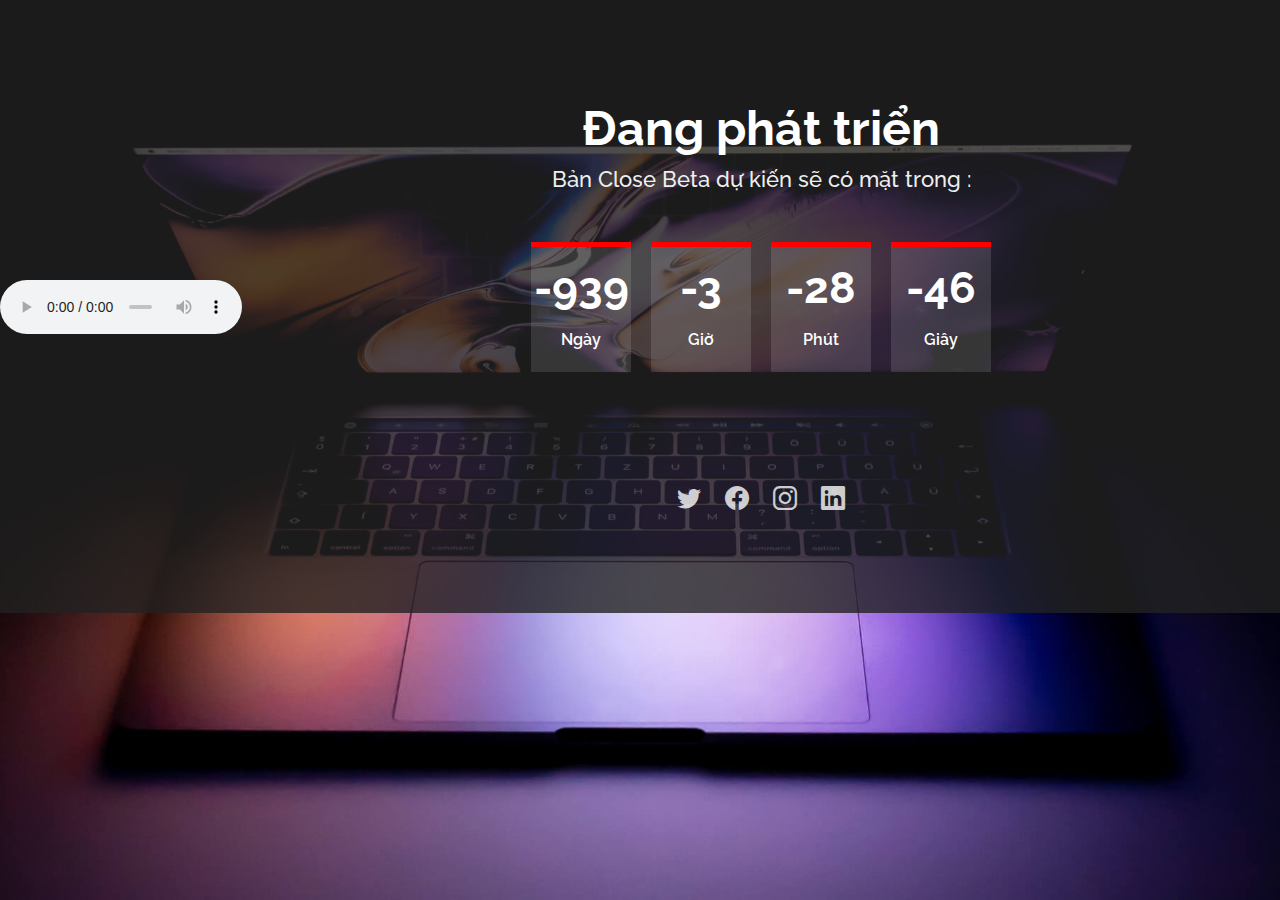
==== index.html @ 5e53cfef "Add files via upload" ====
<!DOCTYPE html>
<html lang="en">

<head>
  <meta charset="utf-8">
  <meta content="width=device-width, initial-scale=1.0" name="viewport">
  <title>ComingSoon -  SCF</title>
  <meta content="" name="description">
  <meta content="" name="keywords">

  <!-- Favicons -->
  

  <!-- Google Fonts -->
  <link href="https://fonts.googleapis.com/css?family=Open+Sans:300,300i,400,400i,600,600i,700,700i|Raleway:300,300i,400,400i,600,600i,700,700i" rel="stylesheet">

  <!-- Vendor CSS Files -->
  <link href="assets/vendor/bootstrap/css/bootstrap.min.css" rel="stylesheet">
  <link href="assets/vendor/bootstrap-icons/bootstrap-icons.css" rel="stylesheet">

  <!-- Template Main CSS File -->
  <link href="assets/css/style.css" rel="stylesheet">

  <!-- =======================================================
  * Template Name: ComingSoon
  * Updated: Mar 09 2023 with Bootstrap v5.2.3
  * Template URL: https://bootstrapmade.com/comingsoon-free-html-bootstrap-template/
  * Author: BootstrapMade.com
  * License: https://bootstrapmade.com/license/
  ======================================================== -->
</head>

<body>
 
  <!-- ======= Header ======= -->
  <header id="header" class="d-flex align-items-center">
    <audio controls autoplay>
    <source src="music.mp3">
    </audio>
    <div class="container d-flex flex-column align-items-center">
  
      <h1>Đang phát triển</h1>
      <h2>Bản Close Beta dự kiến sẽ có mặt trong :</h2>
      <div class="countdown d-flex justify-content-center" data-count="2023/12/31">
        <div>
          <h3>%d</h3>
          <h4>Ngày</h4>
        </div>
        <div>
          <h3>%h</h3>
          <h4>Giờ</h4>
        </div>
        <div>
          <h3>%m</h3>
          <h4>Phút</h4>
        </div>
        <div>
          <h3>%s</h3>
          <h4>Giây</h4>
        </div>
      </div>

      

      <div class="social-links text-center">
        <a href="#" class="twitter"><i class="bi bi-twitter"></i></a>
        <a href="#" class="facebook"><i class="bi bi-facebook"></i></a>
        <a href="#" class="instagram"><i class="bi bi-instagram"></i></a>
        <a href="#" class="linkedin"><i class="bi bi-linkedin"></i></a>
      </div>

    </div>
  </header><!-- End #header -->

  
  </footer><!-- End #footer -->

  <a href="#" class="back-to-top d-flex align-items-center justify-content-center"><i class="bi bi-arrow-up-short"></i></a>

  <!-- Vendor JS Files -->
  <script src="assets/vendor/bootstrap/js/bootstrap.bundle.min.js"></script>
  <script src="assets/vendor/php-email-form/validate.js"></script>

  <!-- Template Main JS File -->
  <script src="assets/js/main.js"></script>

</body>

</html>
---- assets/css/style.css ----
/**
* Template Name: ComingSoon
* Updated: Mar 09 2023 with Bootstrap v5.2.3
* Template URL: https://bootstrapmade.com/comingsoon-free-html-bootstrap-template/
* Author: BootstrapMade.com
* License: https://bootstrapmade.com/license/
*/

/*--------------------------------------------------------------
# General
--------------------------------------------------------------*/
body {
  font-family: "Open Sans", sans-serif;
  color: #fff;
  background: url("../img/bg.jpg") top center no-repeat;
  background-size: cover;
  position: relative;
}

body::before {
  content: "";
  position: absolute;
  left: 0;
  right: 0;
  top: 0;
  bottom: 0;
  background: rgba(34, 34, 34, 0.8);
}

@media (min-width: 1024px) {
  body {
    background-attachment: fixed;
  }
}

a {
  color: #ff0000;
  text-decoration: none;
}

a:hover {
  color: #ff3333;
  text-decoration: none;
}

h1,
h2,
h3,
h4,
h5,
h6 {
  font-family: "Raleway", sans-serif;
}

#main {
  position: relative;
}

/*--------------------------------------------------------------
# Back to top button
--------------------------------------------------------------*/
.back-to-top {
  position: fixed;
  visibility: hidden;
  opacity: 0;
  right: 15px;
  bottom: 15px;
  z-index: 996;
  background: #ff0000;
  width: 40px;
  height: 40px;
  border-radius: 4px;
  transition: all 0.4s;
}

.back-to-top i {
  font-size: 28px;
  color: #fff;
  line-height: 0;
}

.back-to-top:hover {
  background: #ff2929;
  color: #fff;
}

.back-to-top.active {
  visibility: visible;
  opacity: 1;
}

/*--------------------------------------------------------------
# Header
--------------------------------------------------------------*/
#header {
  position: relative;
  width: 100%;
  padding: 100px 0;
  /* countdown */
}

#header h1 {
  margin: 0 0 10px 0;
  font-size: 48px;
  font-weight: 700;
  line-height: 56px;
  color: #fff;
}

#header h2 {
  color: #eee;
  margin-bottom: 40px;
  font-size: 22px;
}

#header .countdown {
  margin-bottom: 80px;
}

#header .countdown div {
  text-align: center;
  margin: 10px;
  width: 100px;
  padding: 15px 0;
  background: rgba(255, 255, 255, 0.12);
  border-top: 5px solid #ff0000;
}

#header .countdown div h3 {
  font-weight: 700;
  font-size: 44px;
  margin-bottom: 15px;
}

#header .countdown div h4 {
  font-size: 16px;
  font-weight: 600;
}

@media (max-width: 575px) {
  #header .countdown div {
    width: 70px;
    padding: 10px 0;
    margin: 10px 8px;
  }

  #header .countdown div h3 {
    font-size: 28px;
    margin-bottom: 10px;
  }

  #header .countdown div h4 {
    font-size: 14px;
    font-weight: 500;
  }
}

#header .subscribe {
  font-size: 15px;
  text-align: center;
}

#header .subscribe h4 {
  font-size: 20px;
  font-weight: 600;
  color: #fff;
  position: relative;
  padding-bottom: 12px;
}

#header .subscribe .subscribe-form {
  min-width: 300px;
  margin-top: 10px;
  background: #fff;
  padding: 6px 10px;
  position: relative;
  text-align: left;
}

#header .subscribe .subscribe-form input[type=email] {
  border: 0;
  padding: 4px 8px;
  width: calc(100% - 100px);
}

#header .subscribe .subscribe-form input[type=submit] {
  position: absolute;
  top: 0;
  right: -2px;
  bottom: 0;
  border: 0;
  background: none;
  font-size: 16px;
  padding: 0 20px;
  background: #ff0000;
  color: #fff;
  transition: 0.3s;
  box-shadow: 0px 2px 15px rgba(0, 0, 0, 0.1);
}

#header .subscribe .subscribe-form input[type=submit]:hover {
  background: #f50000;
}

#header .subscribe .error-message {
  display: none;
  color: #ed3c0d;
  text-align: center;
  padding: 15px;
  font-weight: 600;
}

#header .subscribe .sent-message {
  display: none;
  color: #18d26e;
  text-align: center;
  padding: 15px;
  font-weight: 600;
}

#header .subscribe .loading {
  display: none;
  text-align: center;
  padding: 15px;
}

#header .subscribe .loading:before {
  content: "";
  display: inline-block;
  border-radius: 50%;
  width: 24px;
  height: 24px;
  margin: 0 10px -6px 0;
  border: 3px solid #18d26e;
  border-top-color: #eee;
  animation: animate-loading-notify 1s linear infinite;
}

@keyframes animate-loading-notify {
  0% {
    transform: rotate(0deg);
  }

  100% {
    transform: rotate(360deg);
  }
}

#header .social-links {
  margin-top: 10px;
}

#header .social-links a {
  font-size: 24px;
  display: inline-block;
  color: rgba(255, 255, 255, 0.8);
  line-height: 1;
  padding-top: 14px;
  margin: 0 10px;
  text-align: center;
  transition: 0.3s;
}

#header .social-links a:hover {
  color: #fff;
}

/*--------------------------------------------------------------
# Sections General
--------------------------------------------------------------*/
section {
  padding: 60px 0;
}

.section-bg {
  background-color: #fff5f5;
}

.section-title {
  text-align: center;
  padding-bottom: 15px;
}

.section-title h2 {
  font-size: 32px;
  font-weight: bold;
  margin-bottom: 20px;
  position: relative;
}

.section-title p {
  margin-bottom: 0;
}

/*--------------------------------------------------------------
# Contact Us
--------------------------------------------------------------*/
.about .content h2 {
  font-weight: 700;
  font-size: 48px;
  line-height: 60px;
  margin-bottom: 20px;
  text-transform: uppercase;
}

.about .content h3 {
  font-weight: 500;
  line-height: 32px;
  font-size: 24px;
}

.about .content ul {
  list-style: none;
  padding: 0;
}

.about .content ul li {
  padding: 10px 0 0 28px;
  position: relative;
}

.about .content ul i {
  left: 0;
  top: 12px;
  position: absolute;
  font-size: 20px;
  color: #ff0000;
}

.about .content p:last-child {
  margin-bottom: 0;
}

/*--------------------------------------------------------------
# Contact Us
--------------------------------------------------------------*/
.contact .info-wrap {
  background: rgba(255, 255, 255, 0.06);
  padding: 30px;
}

.contact .info i {
  font-size: 20px;
  color: #fff;
  float: left;
  width: 44px;
  height: 44px;
  background: rgba(255, 255, 255, 0.1);
  display: flex;
  justify-content: center;
  align-items: center;
  border-radius: 50px;
  transition: all 0.3s ease-in-out;
}

.contact .info h4 {
  padding: 0 0 0 60px;
  font-size: 22px;
  font-weight: 600;
  margin-bottom: 5px;
}

.contact .info p {
  padding: 0 0 10px 60px;
  margin-bottom: 20px;
  font-size: 14px;
}

.contact .info .email p {
  padding-top: 5px;
}

.contact .info .social-links {
  padding-left: 60px;
}

.contact .info .social-links a {
  font-size: 18px;
  display: inline-block;
  background: #333;
  color: #fff;
  line-height: 1;
  padding: 8px 0;
  border-radius: 50%;
  text-align: center;
  width: 36px;
  height: 36px;
  transition: 0.3s;
  margin-right: 10px;
}

.contact .info .social-links a:hover {
  background: #ff0000;
  color: #fff;
}

.contact .info .email:hover i,
.contact .info .address:hover i,
.contact .info .phone:hover i {
  background: #ff0000;
  color: #fff;
}

.contact .php-email-form {
  width: 100%;
  padding: 30px;
  padding-top: 0;
  background: rgba(255, 255, 255, 0.06);
}

.contact .php-email-form .form-group {
  padding-bottom: 8px;
}

.contact .php-email-form .validate {
  display: none;
  color: red;
  margin: 0 0 15px 0;
  font-weight: 400;
  font-size: 13px;
}

.contact .php-email-form .error-message {
  display: none;
  color: #fff;
  background: #ed3c0d;
  text-align: center;
  padding: 15px;
  font-weight: 600;
}

.contact .php-email-form .sent-message {
  display: none;
  color: #fff;
  background: #18d26e;
  text-align: center;
  padding: 15px;
  font-weight: 600;
}

.contact .php-email-form .loading {
  display: none;
  background: #fff;
  text-align: center;
  padding: 15px;
}

.contact .php-email-form .loading:before {
  content: "";
  display: inline-block;
  border-radius: 50%;
  width: 24px;
  height: 24px;
  margin: 0 10px -6px 0;
  border: 3px solid #18d26e;
  border-top-color: #eee;
  animation: animate-loading 1s linear infinite;
}

.contact .php-email-form input,
.contact .php-email-form textarea {
  border-radius: 0;
  box-shadow: none;
  font-size: 14px;
  background: rgba(255, 255, 255, 0.1);
  border: 1px solid rgba(255, 255, 255, 0.2);
  color: #fff;
}

.contact .php-email-form input::-moz-placeholder,
.contact .php-email-form textarea::-moz-placeholder {
  color: rgba(255, 255, 255, 0.4);
}

.contact .php-email-form input::placeholder,
.contact .php-email-form textarea::placeholder {
  color: rgba(255, 255, 255, 0.4);
}

.contact .php-email-form input {
  height: 44px;
}

.contact .php-email-form textarea {
  padding: 10px 12px;
}

.contact .php-email-form button[type=submit] {
  background: #ff0000;
  border: 0;
  padding: 10px 24px;
  color: #fff;
  transition: 0.4s;
}

.contact .php-email-form button[type=submit]:hover {
  background: #ff3333;
}

@keyframes animate-loading {
  0% {
    transform: rotate(0deg);
  }

  100% {
    transform: rotate(360deg);
  }
}

/*--------------------------------------------------------------
# Footer
--------------------------------------------------------------*/
#footer {
  background: rgba(19, 19, 19, 0.4);
  padding: 30px 0;
  color: #fff;
  font-size: 14px;
  position: relative;
}

#footer .copyright {
  text-align: center;
}

#footer .credits {
  padding-top: 10px;
  text-align: center;
  font-size: 13px;
  color: #fff;
}

#footer .credits a {
  color: #ff3333;
}
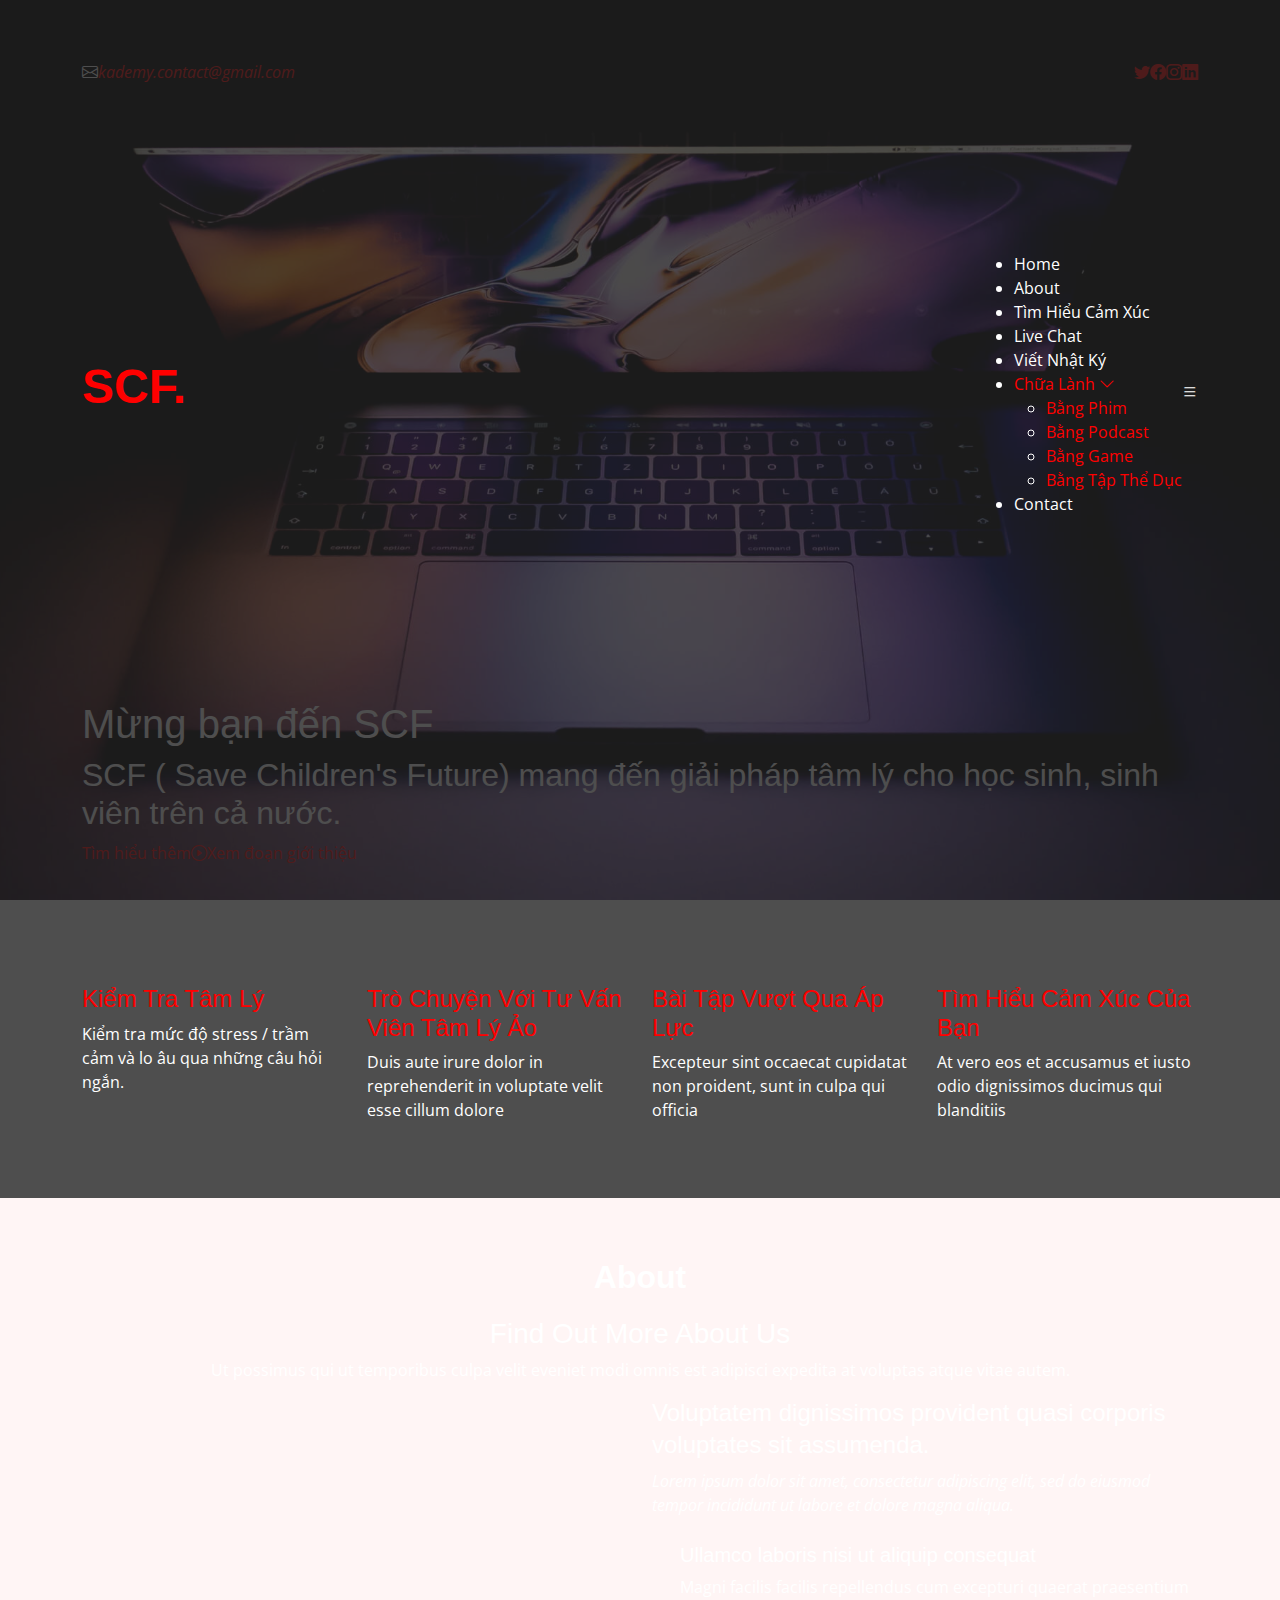
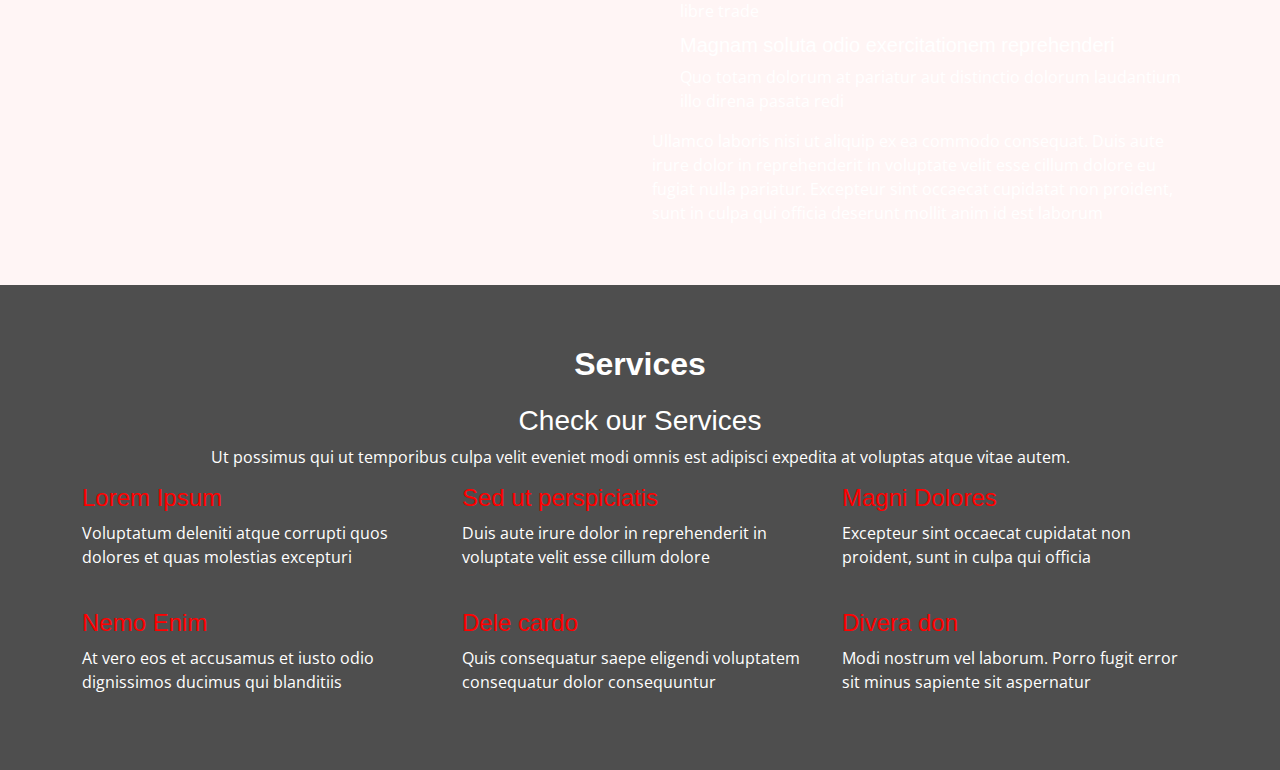
==== commit c2fd0a93: "Update index.html" ====
--- a/index.html
+++ b/index.html
@@ -4,81 +4,269 @@
 <head>
   <meta charset="utf-8">
   <meta content="width=device-width, initial-scale=1.0" name="viewport">
-  <title>ComingSoon -  SCF</title>
+
+  <title>SCF - Trang chủ</title>
   <meta content="" name="description">
   <meta content="" name="keywords">
 
-  <!-- Favicons -->
-  
+  <!-- Logo
+  <link href="assets/img/favicon.png" rel="icon">
+  <link href="assets/img/apple-touch-icon.png" rel="apple-touch-icon"> -->
 
   <!-- Google Fonts -->
-  <link href="https://fonts.googleapis.com/css?family=Open+Sans:300,300i,400,400i,600,600i,700,700i|Raleway:300,300i,400,400i,600,600i,700,700i" rel="stylesheet">
+  <link href="https://fonts.googleapis.com/css?family=Open+Sans:300,300i,400,400i,600,600i,700,700i|Roboto:300,300i,400,400i,500,500i,600,600i,700,700i|Poppins:300,300i,400,400i,500,500i,600,600i,700,700i" rel="stylesheet">
 
   <!-- Vendor CSS Files -->
+  <link href="assets/vendor/aos/aos.css" rel="stylesheet">
   <link href="assets/vendor/bootstrap/css/bootstrap.min.css" rel="stylesheet">
   <link href="assets/vendor/bootstrap-icons/bootstrap-icons.css" rel="stylesheet">
+  <link href="assets/vendor/boxicons/css/boxicons.min.css" rel="stylesheet">
+  <link href="assets/vendor/glightbox/css/glightbox.min.css" rel="stylesheet">
+  <link href="assets/vendor/swiper/swiper-bundle.min.css" rel="stylesheet">
 
   <!-- Template Main CSS File -->
   <link href="assets/css/style.css" rel="stylesheet">
 
   <!-- =======================================================
-  * Template Name: ComingSoon
-  * Updated: Mar 09 2023 with Bootstrap v5.2.3
-  * Template URL: https://bootstrapmade.com/comingsoon-free-html-bootstrap-template/
+  * Template Name: BizLand
+  * Updated: Mar 10 2023 with Bootstrap v5.2.3
+  * Template URL: https://bootstrapmade.com/bizland-bootstrap-business-template/
   * Author: BootstrapMade.com
   * License: https://bootstrapmade.com/license/
   ======================================================== -->
 </head>
 
 <body>
- 
-  <!-- ======= Header ======= -->
-  <header id="header" class="d-flex align-items-center">
-    <audio controls autoplay>
-    <source src="music.mp3">
-    </audio>
-    <div class="container d-flex flex-column align-items-center">
-  
-      <h1>Đang phát triển</h1>
-      <h2>Bản Close Beta dự kiến sẽ có mặt trong :</h2>
-      <div class="countdown d-flex justify-content-center" data-count="2023/12/31">
-        <div>
-          <h3>%d</h3>
-          <h4>Ngày</h4>
-        </div>
-        <div>
-          <h3>%h</h3>
-          <h4>Giờ</h4>
-        </div>
-        <div>
-          <h3>%m</h3>
-          <h4>Phút</h4>
-        </div>
-        <div>
-          <h3>%s</h3>
-          <h4>Giây</h4>
-        </div>
-      </div>
-
-      
-
-      <div class="social-links text-center">
+
+  <!-- ======= Top Bar ======= -->
+  <section id="topbar" class="d-flex align-items-center">
+    <div class="container d-flex justify-content-center justify-content-md-between">
+      <div class="contact-info d-flex align-items-center">
+        <i class="bi bi-envelope d-flex align-items-center"><a href="mailto:contact@example.com">kademy.contact@gmail.com</a></i>
+      </div>
+      <div class="social-links d-none d-md-flex align-items-center">
         <a href="#" class="twitter"><i class="bi bi-twitter"></i></a>
         <a href="#" class="facebook"><i class="bi bi-facebook"></i></a>
         <a href="#" class="instagram"><i class="bi bi-instagram"></i></a>
-        <a href="#" class="linkedin"><i class="bi bi-linkedin"></i></a>
-      </div>
-
+        <a href="#" class="linkedin"><i class="bi bi-linkedin"></i></i></a>
+      </div>
     </div>
-  </header><!-- End #header -->
-
-  
-  </footer><!-- End #footer -->
-
+  </section>
+
+  <!-- ======= Header ======= -->
+  <header id="header" class="d-flex align-items-center">
+    <div class="container d-flex align-items-center justify-content-between">
+
+      <h1 class="logo"><a href="index.html">SCF<span>.</span></a></h1>
+      <!-- Uncomment below if you prefer to use an image logo -->
+      <!-- <a href="index.html" class="logo"><img src="assets/img/logo.png" alt=""></a>-->
+
+      <nav id="navbar" class="navbar">
+        <ul>
+          <li><a class="nav-link scrollto active" href="#hero">Home</a></li>
+          <li><a class="nav-link scrollto" href="#about">About</a></li>
+          <li><a class="nav-link scrollto" href="#services">Tìm Hiểu Cảm Xúc</a></li>
+          <li><a class="nav-link scrollto " href="liveChat.html">Live Chat</a></li>
+          <li><a class="nav-link scrollto" href="#team">Viết Nhật Ký</a></li>
+          <li class="dropdown"><a href="#"><span>Chữa Lành</span> <i class="bi bi-chevron-down"></i></a>
+            <ul>
+              <li><a href="#">Bằng Phim</a></li>
+              <li><a href="#">Bằng Podcast</a></li>
+              <li><a href="#">Bằng Game</a></li>
+              <li><a href="#">Bằng Tập Thể Dục</a></li>
+            </ul>
+          </li>
+          <li><a class="nav-link scrollto" href="#contact">Contact</a></li>
+        </ul>
+        <i class="bi bi-list mobile-nav-toggle"></i>
+      </nav><!-- .navbar -->
+
+    </div>
+  </header><!-- End Header -->
+
+  <!-- ======= Hero Section ======= -->
+  <section id="hero" class="d-flex align-items-center">
+    <div class="container" data-aos="zoom-out" data-aos-delay="100">
+      <h1>Mừng bạn đến  <span>SCF</span></h1>
+      <h2>SCF ( Save Children's Future) mang đến giải pháp tâm lý cho học sinh, sinh viên trên cả nước. </h2>
+      <div class="d-flex">
+        <a href="#about" class="btn-get-started scrollto">Tìm hiểu thêm</a>
+        <a href="https://www.youtube.com/watch?v=jDDaplaOz7Q" class="glightbox btn-watch-video"><i class="bi bi-play-circle"></i><span>Xem đoạn giới thiệu</span></a>
+      </div>
+    </div>
+  </section><!-- End Hero -->
+
+  <main id="main">
+
+    <!-- ======= Featured Services Section ======= -->
+    <section id="featured-services" class="featured-services">
+      <div class="container" data-aos="fade-up">
+
+        <div class="row">
+          <div class="col-md-6 col-lg-3 d-flex align-items-stretch mb-5 mb-lg-0">
+            <div class="icon-box" data-aos="fade-up" data-aos-delay="100">
+              <div class="icon"><i class="bx bxl-dribbble"></i></div>
+              <h4 class="title"><a href="">Kiểm Tra Tâm Lý</a></h4>
+              <p class="description">Kiểm tra mức độ stress / trầm cảm và lo âu qua những câu hỏi ngắn.</p>
+            </div>
+          </div>
+
+          <div class="col-md-6 col-lg-3 d-flex align-items-stretch mb-5 mb-lg-0">
+            <div class="icon-box" data-aos="fade-up" data-aos-delay="200">
+              <div class="icon"><i class="bx bx-file"></i></div>
+              <h4 class="title"><a href="">Trò Chuyện Với Tư Vấn Viên Tâm Lý Ảo</a></h4>
+              <p class="description">Duis aute irure dolor in reprehenderit in voluptate velit esse cillum dolore</p>
+            </div>
+          </div>
+
+          <div class="col-md-6 col-lg-3 d-flex align-items-stretch mb-5 mb-lg-0">
+            <div class="icon-box" data-aos="fade-up" data-aos-delay="300">
+              <div class="icon"><i class="bx bx-tachometer"></i></div>
+              <h4 class="title"><a href="">Bài Tập Vượt Qua Áp Lực</a></h4>
+              <p class="description">Excepteur sint occaecat cupidatat non proident, sunt in culpa qui officia</p>
+            </div>
+          </div>
+
+          <div class="col-md-6 col-lg-3 d-flex align-items-stretch mb-5 mb-lg-0">
+            <div class="icon-box" data-aos="fade-up" data-aos-delay="400">
+              <div class="icon"><i class="bx bx-world"></i></div>
+              <h4 class="title"><a href="">Tìm Hiểu Cảm Xúc Của Bạn</a></h4>
+              <p class="description">At vero eos et accusamus et iusto odio dignissimos ducimus qui blanditiis</p>
+            </div>
+          </div>
+
+        </div>
+
+      </div>
+    </section><!-- End Featured Services Section -->
+
+    <!-- ======= About Section ======= -->
+    <section id="about" class="about section-bg">
+      <div class="container" data-aos="fade-up">
+
+        <div class="section-title">
+          <h2>About</h2>
+          <h3>Find Out More <span>About Us</span></h3>
+          <p>Ut possimus qui ut temporibus culpa velit eveniet modi omnis est adipisci expedita at voluptas atque vitae autem.</p>
+        </div>
+
+        <div class="row">
+          <div class="col-lg-6" data-aos="fade-right" data-aos-delay="100">
+            <img src="assets/img/about.jpg" class="img-fluid" alt="">
+          </div>
+          <div class="col-lg-6 pt-4 pt-lg-0 content d-flex flex-column justify-content-center" data-aos="fade-up" data-aos-delay="100">
+            <h3>Voluptatem dignissimos provident quasi corporis voluptates sit assumenda.</h3>
+            <p class="fst-italic">
+              Lorem ipsum dolor sit amet, consectetur adipiscing elit, sed do eiusmod tempor incididunt ut labore et dolore
+              magna aliqua.
+            </p>
+            <ul>
+              <li>
+                <i class="bx bx-store-alt"></i>
+                <div>
+                  <h5>Ullamco laboris nisi ut aliquip consequat</h5>
+                  <p>Magni facilis facilis repellendus cum excepturi quaerat praesentium libre trade</p>
+                </div>
+              </li>
+              <li>
+                <i class="bx bx-images"></i>
+                <div>
+                  <h5>Magnam soluta odio exercitationem reprehenderi</h5>
+                  <p>Quo totam dolorum at pariatur aut distinctio dolorum laudantium illo direna pasata redi</p>
+                </div>
+              </li>
+            </ul>
+            <p>
+              Ullamco laboris nisi ut aliquip ex ea commodo consequat. Duis aute irure dolor in reprehenderit in voluptate
+              velit esse cillum dolore eu fugiat nulla pariatur. Excepteur sint occaecat cupidatat non proident, sunt in
+              culpa qui officia deserunt mollit anim id est laborum
+            </p>
+          </div>
+        </div>
+
+      </div>
+    </section><!-- End About Section -->
+
+    <!-- ======= Skills Section ======= -->
+ 
+    <!-- ======= Counts Section ======= -->
+   
+    <!-- ======= Services Section ======= -->
+    <section id="services" class="services">
+      <div class="container" data-aos="fade-up">
+
+        <div class="section-title">
+          <h2>Services</h2>
+          <h3>Check our <span>Services</span></h3>
+          <p>Ut possimus qui ut temporibus culpa velit eveniet modi omnis est adipisci expedita at voluptas atque vitae autem.</p>
+        </div>
+
+        <div class="row">
+          <div class="col-lg-4 col-md-6 d-flex align-items-stretch" data-aos="zoom-in" data-aos-delay="100">
+            <div class="icon-box">
+              <div class="icon"><i class="bx bxl-dribbble"></i></div>
+              <h4><a href="">Lorem Ipsum</a></h4>
+              <p>Voluptatum deleniti atque corrupti quos dolores et quas molestias excepturi</p>
+            </div>
+          </div>
+
+          <div class="col-lg-4 col-md-6 d-flex align-items-stretch mt-4 mt-md-0" data-aos="zoom-in" data-aos-delay="200">
+            <div class="icon-box">
+              <div class="icon"><i class="bx bx-file"></i></div>
+              <h4><a href="">Sed ut perspiciatis</a></h4>
+              <p>Duis aute irure dolor in reprehenderit in voluptate velit esse cillum dolore</p>
+            </div>
+          </div>
+
+          <div class="col-lg-4 col-md-6 d-flex align-items-stretch mt-4 mt-lg-0" data-aos="zoom-in" data-aos-delay="300">
+            <div class="icon-box">
+              <div class="icon"><i class="bx bx-tachometer"></i></div>
+              <h4><a href="">Magni Dolores</a></h4>
+              <p>Excepteur sint occaecat cupidatat non proident, sunt in culpa qui officia</p>
+            </div>
+          </div>
+
+          <div class="col-lg-4 col-md-6 d-flex align-items-stretch mt-4" data-aos="zoom-in" data-aos-delay="100">
+            <div class="icon-box">
+              <div class="icon"><i class="bx bx-world"></i></div>
+              <h4><a href="">Nemo Enim</a></h4>
+              <p>At vero eos et accusamus et iusto odio dignissimos ducimus qui blanditiis</p>
+            </div>
+          </div>
+
+          <div class="col-lg-4 col-md-6 d-flex align-items-stretch mt-4" data-aos="zoom-in" data-aos-delay="200">
+            <div class="icon-box">
+              <div class="icon"><i class="bx bx-slideshow"></i></div>
+              <h4><a href="">Dele cardo</a></h4>
+              <p>Quis consequatur saepe eligendi voluptatem consequatur dolor consequuntur</p>
+            </div>
+          </div>
+
+          <div class="col-lg-4 col-md-6 d-flex align-items-stretch mt-4" data-aos="zoom-in" data-aos-delay="300">
+            <div class="icon-box">
+              <div class="icon"><i class="bx bx-arch"></i></div>
+              <h4><a href="">Divera don</a></h4>
+              <p>Modi nostrum vel laborum. Porro fugit error sit minus sapiente sit aspernatur</p>
+            </div>
+          </div>
+
+        </div>
+
+      </div>
+    </section><!-- End Services Section -->
+
+
+  <div id="preloader"></div>
   <a href="#" class="back-to-top d-flex align-items-center justify-content-center"><i class="bi bi-arrow-up-short"></i></a>
 
   <!-- Vendor JS Files -->
+  <script src="assets/vendor/purecounter/purecounter_vanilla.js"></script>
+  <script src="assets/vendor/aos/aos.js"></script>
   <script src="assets/vendor/bootstrap/js/bootstrap.bundle.min.js"></script>
+  <script src="assets/vendor/glightbox/js/glightbox.min.js"></script>
+  <script src="assets/vendor/isotope-layout/isotope.pkgd.min.js"></script>
+  <script src="assets/vendor/swiper/swiper-bundle.min.js"></script>
+  <script src="assets/vendor/waypoints/noframework.waypoints.js"></script>
   <script src="assets/vendor/php-email-form/validate.js"></script>
 
   <!-- Template Main JS File -->
@@ -86,4 +274,4 @@
 
 </body>
 
-</html>+</html>
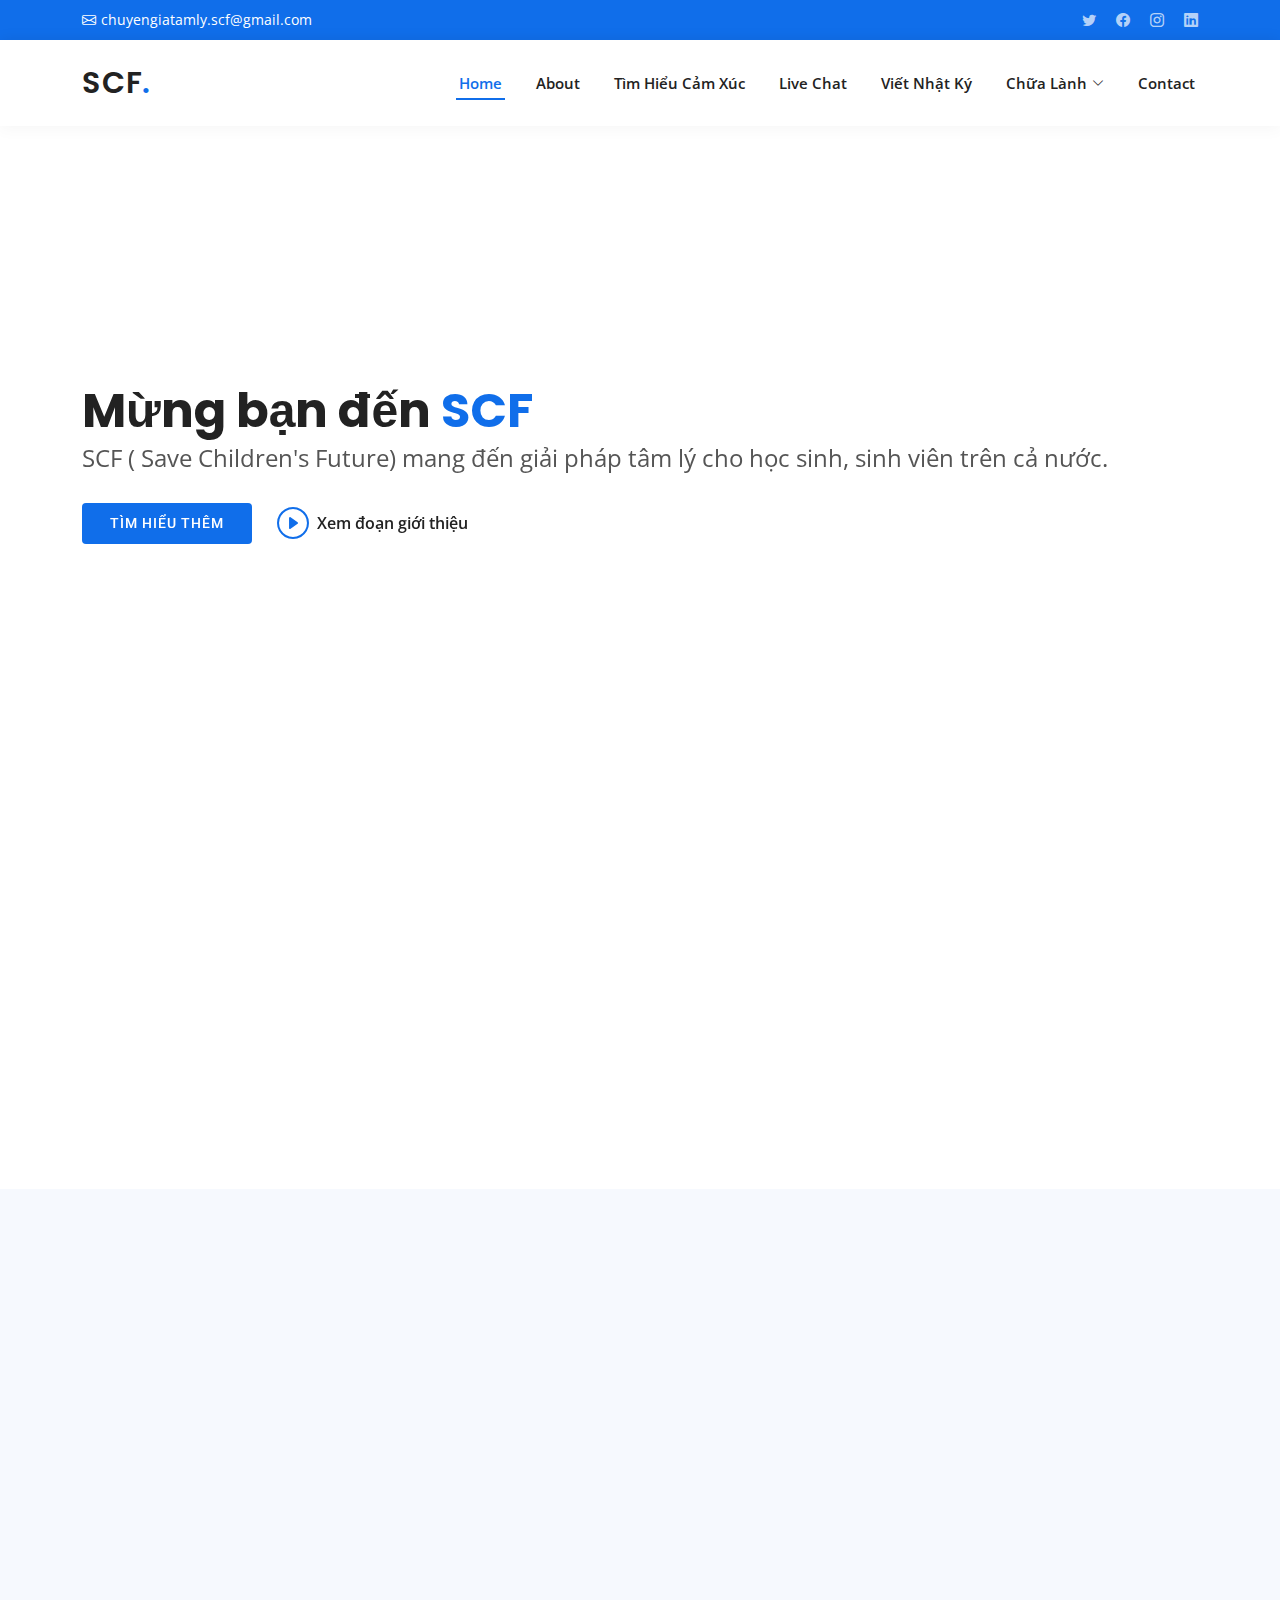
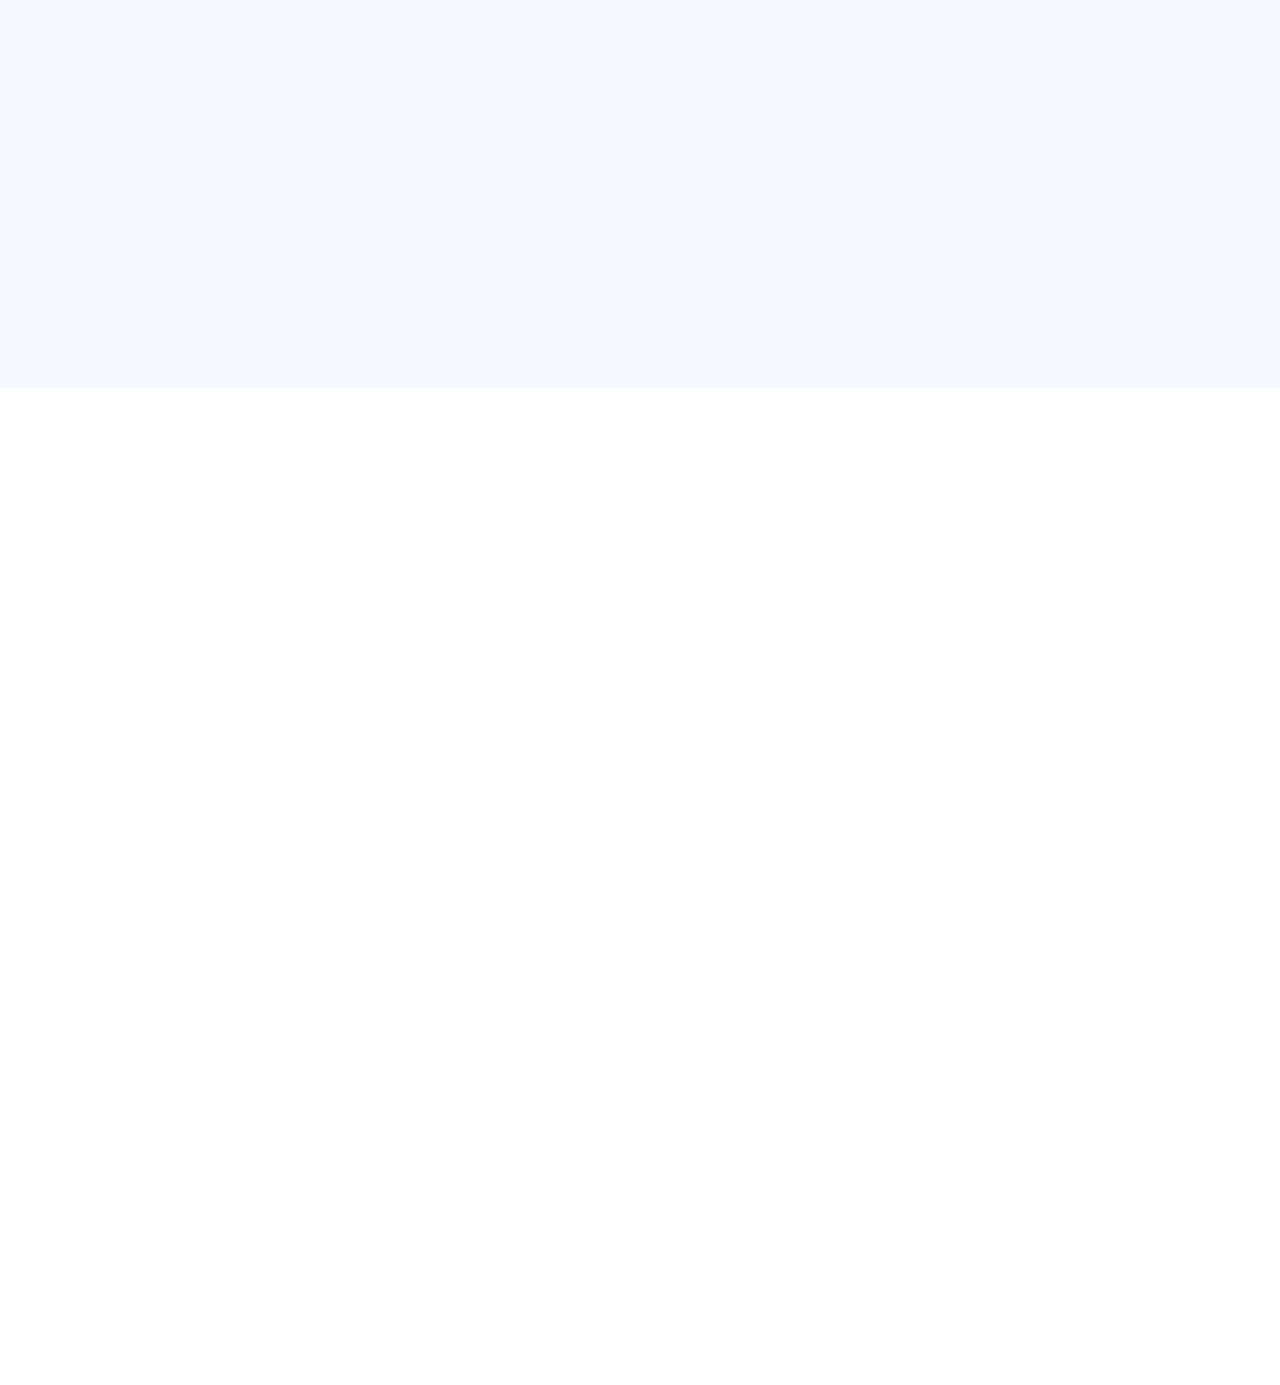
==== commit 7f8dcdee: "Update index.html" ====
--- a/index.html
+++ b/index.html
@@ -27,13 +27,6 @@
   <!-- Template Main CSS File -->
   <link href="assets/css/style.css" rel="stylesheet">
 
-  <!-- =======================================================
-  * Template Name: BizLand
-  * Updated: Mar 10 2023 with Bootstrap v5.2.3
-  * Template URL: https://bootstrapmade.com/bizland-bootstrap-business-template/
-  * Author: BootstrapMade.com
-  * License: https://bootstrapmade.com/license/
-  ======================================================== -->
 </head>
 
 <body>
@@ -42,7 +35,7 @@
   <section id="topbar" class="d-flex align-items-center">
     <div class="container d-flex justify-content-center justify-content-md-between">
       <div class="contact-info d-flex align-items-center">
-        <i class="bi bi-envelope d-flex align-items-center"><a href="mailto:contact@example.com">kademy.contact@gmail.com</a></i>
+        <i class="bi bi-envelope d-flex align-items-center"><a href="mailto:contact@example.com">chuyengiatamly.scf@gmail.com</a></i>
       </div>
       <div class="social-links d-none d-md-flex align-items-center">
         <a href="#" class="twitter"><i class="bi bi-twitter"></i></a>
--- a/assets/css/style.css
+++ b/assets/css/style.css
@@ -1,45 +1,20 @@
-/**
-* Template Name: ComingSoon
-* Updated: Mar 09 2023 with Bootstrap v5.2.3
-* Template URL: https://bootstrapmade.com/comingsoon-free-html-bootstrap-template/
-* Author: BootstrapMade.com
-* License: https://bootstrapmade.com/license/
-*/
+
 
 /*--------------------------------------------------------------
 # General
 --------------------------------------------------------------*/
 body {
   font-family: "Open Sans", sans-serif;
-  color: #fff;
-  background: url("../img/bg.jpg") top center no-repeat;
-  background-size: cover;
-  position: relative;
-}
-
-body::before {
-  content: "";
-  position: absolute;
-  left: 0;
-  right: 0;
-  top: 0;
-  bottom: 0;
-  background: rgba(34, 34, 34, 0.8);
-}
-
-@media (min-width: 1024px) {
-  body {
-    background-attachment: fixed;
-  }
+  color: #444444;
 }
 
 a {
-  color: #ff0000;
+  color: #106eea;
   text-decoration: none;
 }
 
 a:hover {
-  color: #ff3333;
+  color: #3b8af2;
   text-decoration: none;
 }
 
@@ -49,11 +24,44 @@
 h4,
 h5,
 h6 {
-  font-family: "Raleway", sans-serif;
-}
-
-#main {
-  position: relative;
+  font-family: "Open Sans", sans-serif;
+}
+
+/*--------------------------------------------------------------
+# Preloader
+--------------------------------------------------------------*/
+#preloader {
+  position: fixed;
+  top: 0;
+  left: 0;
+  right: 0;
+  bottom: 0;
+  z-index: 9999;
+  overflow: hidden;
+  background: #fff;
+}
+
+#preloader:before {
+  content: "";
+  position: fixed;
+  top: calc(50% - 30px);
+  left: calc(50% - 30px);
+  border: 6px solid #106eea;
+  border-top-color: #e2eefd;
+  border-radius: 50%;
+  width: 60px;
+  height: 60px;
+  animation: animate-preloader 1s linear infinite;
+}
+
+@keyframes animate-preloader {
+  0% {
+    transform: rotate(0deg);
+  }
+
+  100% {
+    transform: rotate(360deg);
+  }
 }
 
 /*--------------------------------------------------------------
@@ -66,7 +74,7 @@
   right: 15px;
   bottom: 15px;
   z-index: 996;
-  background: #ff0000;
+  background: #106eea;
   width: 40px;
   height: 40px;
   border-radius: 4px;
@@ -80,7 +88,7 @@
 }
 
 .back-to-top:hover {
-  background: #ff2929;
+  background: #3284f1;
   color: #fff;
 }
 
@@ -90,179 +98,478 @@
 }
 
 /*--------------------------------------------------------------
+# Disable aos animation delay on mobile devices
+--------------------------------------------------------------*/
+@media screen and (max-width: 768px) {
+  [data-aos-delay] {
+    transition-delay: 0 !important;
+  }
+}
+
+/*--------------------------------------------------------------
+# Top Bar
+--------------------------------------------------------------*/
+#topbar {
+  background: #106eea;
+  height: 40px;
+  font-size: 14px;
+  transition: all 0.5s;
+  color: #fff;
+  padding: 0;
+}
+
+#topbar .contact-info i {
+  font-style: normal;
+  color: #fff;
+}
+
+#topbar .contact-info i a,
+#topbar .contact-info i span {
+  padding-left: 5px;
+  color: #fff;
+}
+
+#topbar .contact-info i a {
+  line-height: 0;
+  transition: 0.3s;
+  transition: 0.3s;
+}
+
+#topbar .contact-info i a:hover {
+  color: #fff;
+  text-decoration: underline;
+}
+
+#topbar .social-links a {
+  color: rgba(255, 255, 255, 0.7);
+  line-height: 0;
+  transition: 0.3s;
+  margin-left: 20px;
+}
+
+#topbar .social-links a:hover {
+  color: white;
+}
+
+/*--------------------------------------------------------------
 # Header
 --------------------------------------------------------------*/
 #header {
+  background: #fff;
+  transition: all 0.5s;
+  z-index: 997;
+  height: 86px;
+  box-shadow: 0px 2px 15px rgba(0, 0, 0, 0.1);
+}
+
+#header.fixed-top {
+  height: 70px;
+}
+
+#header .logo {
+  font-size: 30px;
+  margin: 0;
+  padding: 0;
+  line-height: 1;
+  font-weight: 600;
+  letter-spacing: 0.8px;
+  font-family: "Poppins", sans-serif;
+}
+
+#header .logo a {
+  color: #222222;
+}
+
+#header .logo a span {
+  color: #106eea;
+}
+
+#header .logo img {
+  max-height: 40px;
+}
+
+.scrolled-offset {
+  margin-top: 70px;
+}
+
+/*--------------------------------------------------------------
+# Navigation Menu
+--------------------------------------------------------------*/
+/**
+* Desktop Navigation 
+*/
+.navbar {
+  padding: 0;
+}
+
+.navbar ul {
+  margin: 0;
+  padding: 0;
+  display: flex;
+  list-style: none;
+  align-items: center;
+}
+
+.navbar li {
   position: relative;
+}
+
+.navbar>ul>li {
+  white-space: nowrap;
+  padding: 10px 0 10px 28px;
+}
+
+.navbar a,
+.navbar a:focus {
+  display: flex;
+  align-items: center;
+  justify-content: space-between;
+  padding: 0 3px;
+  font-size: 15px;
+  font-weight: 600;
+  color: #222222;
+  white-space: nowrap;
+  transition: 0.3s;
+  position: relative;
+}
+
+.navbar a i,
+.navbar a:focus i {
+  font-size: 12px;
+  line-height: 0;
+  margin-left: 5px;
+}
+
+.navbar>ul>li>a:before {
+  content: "";
+  position: absolute;
   width: 100%;
-  padding: 100px 0;
-  /* countdown */
-}
-
-#header h1 {
-  margin: 0 0 10px 0;
+  height: 2px;
+  bottom: -6px;
+  left: 0;
+  background-color: #106eea;
+  visibility: hidden;
+  width: 0px;
+  transition: all 0.3s ease-in-out 0s;
+}
+
+.navbar a:hover:before,
+.navbar li:hover>a:before,
+.navbar .active:before {
+  visibility: visible;
+  width: 100%;
+}
+
+.navbar a:hover,
+.navbar .active,
+.navbar .active:focus,
+.navbar li:hover>a {
+  color: #106eea;
+}
+
+.navbar .dropdown ul {
+  display: block;
+  position: absolute;
+  left: 28px;
+  top: calc(100% + 30px);
+  margin: 0;
+  padding: 10px 0;
+  z-index: 99;
+  opacity: 0;
+  visibility: hidden;
+  background: #fff;
+  box-shadow: 0px 0px 30px rgba(127, 137, 161, 0.25);
+  transition: 0.3s;
+}
+
+.navbar .dropdown ul li {
+  min-width: 200px;
+}
+
+.navbar .dropdown ul a {
+  padding: 10px 20px;
+  font-weight: 400;
+}
+
+.navbar .dropdown ul a i {
+  font-size: 12px;
+}
+
+.navbar .dropdown ul a:hover,
+.navbar .dropdown ul .active:hover,
+.navbar .dropdown ul li:hover>a {
+  color: #106eea;
+}
+
+.navbar .dropdown:hover>ul {
+  opacity: 1;
+  top: 100%;
+  visibility: visible;
+}
+
+.navbar .dropdown .dropdown ul {
+  top: 0;
+  left: calc(100% - 30px);
+  visibility: hidden;
+}
+
+.navbar .dropdown .dropdown:hover>ul {
+  opacity: 1;
+  top: 0;
+  left: 100%;
+  visibility: visible;
+}
+
+@media (max-width: 1366px) {
+  .navbar .dropdown .dropdown ul {
+    left: -90%;
+  }
+
+  .navbar .dropdown .dropdown:hover>ul {
+    left: -100%;
+  }
+}
+
+/**
+* Mobile Navigation 
+*/
+.mobile-nav-toggle {
+  color: #222222;
+  font-size: 28px;
+  cursor: pointer;
+  display: none;
+  line-height: 0;
+  transition: 0.5s;
+}
+
+.mobile-nav-toggle.bi-x {
+  color: #fff;
+}
+
+@media (max-width: 991px) {
+  .mobile-nav-toggle {
+    display: block;
+  }
+
+  .navbar ul {
+    display: none;
+  }
+}
+
+.navbar-mobile {
+  position: fixed;
+  overflow: hidden;
+  top: 0;
+  right: 0;
+  left: 0;
+  bottom: 0;
+  background: rgba(9, 9, 9, 0.9);
+  transition: 0.3s;
+  z-index: 999;
+}
+
+.navbar-mobile .mobile-nav-toggle {
+  position: absolute;
+  top: 15px;
+  right: 15px;
+}
+
+.navbar-mobile ul {
+  display: block;
+  position: absolute;
+  top: 55px;
+  right: 15px;
+  bottom: 15px;
+  left: 15px;
+  padding: 10px 0;
+  background-color: #fff;
+  overflow-y: auto;
+  transition: 0.3s;
+}
+
+.navbar-mobile a,
+.navbar-mobile a:focus {
+  padding: 10px 20px;
+  font-size: 15px;
+  color: #222222;
+}
+
+.navbar-mobile>ul>li {
+  padding: 0;
+}
+
+.navbar-mobile a:hover:before,
+.navbar-mobile li:hover>a:before,
+.navbar-mobile .active:before {
+  visibility: hidden;
+}
+
+.navbar-mobile a:hover,
+.navbar-mobile .active,
+.navbar-mobile li:hover>a {
+  color: #106eea;
+}
+
+.navbar-mobile .getstarted,
+.navbar-mobile .getstarted:focus {
+  margin: 15px;
+}
+
+.navbar-mobile .dropdown ul {
+  position: static;
+  display: none;
+  margin: 10px 20px;
+  padding: 10px 0;
+  z-index: 99;
+  opacity: 1;
+  visibility: visible;
+  background: #fff;
+  box-shadow: 0px 0px 30px rgba(127, 137, 161, 0.25);
+}
+
+.navbar-mobile .dropdown ul li {
+  min-width: 200px;
+}
+
+.navbar-mobile .dropdown ul a {
+  padding: 10px 20px;
+}
+
+.navbar-mobile .dropdown ul a i {
+  font-size: 12px;
+}
+
+.navbar-mobile .dropdown ul a:hover,
+.navbar-mobile .dropdown ul .active:hover,
+.navbar-mobile .dropdown ul li:hover>a {
+  color: #106eea;
+}
+
+.navbar-mobile .dropdown>.dropdown-active {
+  display: block;
+}
+
+/*--------------------------------------------------------------
+# Hero Section
+--------------------------------------------------------------*/
+#hero {
+  width: 100%;
+  height: 75vh;
+  background: url("https://www.tapchikientruc.com.vn/wp-content/uploads/2020/05/Do%C3%A3n-Minh-Kh%C3%B4i3.jpg") top left;
+  background-size: cover;
+  position: relative;
+}
+
+#hero:before {
+  content: "";
+  background: rgba(255, 255, 255, 0.6);
+  position: absolute;
+  bottom: 0;
+  top: 0;
+  left: 0;
+  right: 0;
+}
+
+#hero .container {
+  position: relative;
+}
+
+#hero h1 {
+  margin: 0;
   font-size: 48px;
   font-weight: 700;
   line-height: 56px;
-  color: #fff;
-}
-
-#header h2 {
-  color: #eee;
-  margin-bottom: 40px;
-  font-size: 22px;
-}
-
-#header .countdown {
-  margin-bottom: 80px;
-}
-
-#header .countdown div {
-  text-align: center;
-  margin: 10px;
-  width: 100px;
-  padding: 15px 0;
-  background: rgba(255, 255, 255, 0.12);
-  border-top: 5px solid #ff0000;
-}
-
-#header .countdown div h3 {
-  font-weight: 700;
-  font-size: 44px;
-  margin-bottom: 15px;
-}
-
-#header .countdown div h4 {
+  color: #222222;
+  font-family: "Poppins", sans-serif;
+}
+
+#hero h1 span {
+  color: #106eea;
+}
+
+#hero h2 {
+  color: #555555;
+  margin: 5px 0 30px 0;
+  font-size: 24px;
+  font-weight: 400;
+}
+
+#hero .btn-get-started {
+  font-family: "Roboto", sans-serif;
+  text-transform: uppercase;
+  font-weight: 500;
+  font-size: 14px;
+  letter-spacing: 1px;
+  display: inline-block;
+  padding: 10px 28px;
+  border-radius: 4px;
+  transition: 0.5s;
+  color: #fff;
+  background: #106eea;
+}
+
+#hero .btn-get-started:hover {
+  background: #247cf0;
+}
+
+#hero .btn-watch-video {
   font-size: 16px;
+  transition: 0.5s;
+  margin-left: 25px;
+  color: #222222;
   font-weight: 600;
-}
-
-@media (max-width: 575px) {
-  #header .countdown div {
-    width: 70px;
-    padding: 10px 0;
-    margin: 10px 8px;
-  }
-
-  #header .countdown div h3 {
+  display: flex;
+  align-items: center;
+}
+
+#hero .btn-watch-video i {
+  color: #106eea;
+  font-size: 32px;
+  transition: 0.3s;
+  line-height: 0;
+  margin-right: 8px;
+}
+
+#hero .btn-watch-video:hover {
+  color: #106eea;
+}
+
+#hero .btn-watch-video:hover i {
+  color: #3b8af2;
+}
+
+@media (min-width: 1024px) {
+  #hero {
+    background-attachment: fixed;
+  }
+}
+
+@media (max-width: 768px) {
+  #hero {
+    height: 100vh;
+  }
+
+  #hero h1 {
     font-size: 28px;
-    margin-bottom: 10px;
-  }
-
-  #header .countdown div h4 {
-    font-size: 14px;
-    font-weight: 500;
-  }
-}
-
-#header .subscribe {
-  font-size: 15px;
-  text-align: center;
-}
-
-#header .subscribe h4 {
-  font-size: 20px;
-  font-weight: 600;
-  color: #fff;
-  position: relative;
-  padding-bottom: 12px;
-}
-
-#header .subscribe .subscribe-form {
-  min-width: 300px;
-  margin-top: 10px;
-  background: #fff;
-  padding: 6px 10px;
-  position: relative;
-  text-align: left;
-}
-
-#header .subscribe .subscribe-form input[type=email] {
-  border: 0;
-  padding: 4px 8px;
-  width: calc(100% - 100px);
-}
-
-#header .subscribe .subscribe-form input[type=submit] {
-  position: absolute;
-  top: 0;
-  right: -2px;
-  bottom: 0;
-  border: 0;
-  background: none;
-  font-size: 16px;
-  padding: 0 20px;
-  background: #ff0000;
-  color: #fff;
-  transition: 0.3s;
-  box-shadow: 0px 2px 15px rgba(0, 0, 0, 0.1);
-}
-
-#header .subscribe .subscribe-form input[type=submit]:hover {
-  background: #f50000;
-}
-
-#header .subscribe .error-message {
-  display: none;
-  color: #ed3c0d;
-  text-align: center;
-  padding: 15px;
-  font-weight: 600;
-}
-
-#header .subscribe .sent-message {
-  display: none;
-  color: #18d26e;
-  text-align: center;
-  padding: 15px;
-  font-weight: 600;
-}
-
-#header .subscribe .loading {
-  display: none;
-  text-align: center;
-  padding: 15px;
-}
-
-#header .subscribe .loading:before {
-  content: "";
-  display: inline-block;
-  border-radius: 50%;
-  width: 24px;
-  height: 24px;
-  margin: 0 10px -6px 0;
-  border: 3px solid #18d26e;
-  border-top-color: #eee;
-  animation: animate-loading-notify 1s linear infinite;
-}
-
-@keyframes animate-loading-notify {
-  0% {
-    transform: rotate(0deg);
-  }
-
-  100% {
-    transform: rotate(360deg);
-  }
-}
-
-#header .social-links {
-  margin-top: 10px;
-}
-
-#header .social-links a {
-  font-size: 24px;
-  display: inline-block;
-  color: rgba(255, 255, 255, 0.8);
-  line-height: 1;
-  padding-top: 14px;
-  margin: 0 10px;
-  text-align: center;
-  transition: 0.3s;
-}
-
-#header .social-links a:hover {
-  color: #fff;
+    line-height: 36px;
+  }
+
+  #hero h2 {
+    font-size: 18px;
+    line-height: 24px;
+    margin-bottom: 30px;
+  }
+
+  #hero .btn-get-started,
+  #hero .btn-watch-video {
+    font-size: 13px;
+  }
+}
+
+@media (max-height: 500px) {
+  #hero {
+    height: 120vh;
+  }
 }
 
 /*--------------------------------------------------------------
@@ -270,43 +577,181 @@
 --------------------------------------------------------------*/
 section {
   padding: 60px 0;
+  overflow: hidden;
 }
 
 .section-bg {
-  background-color: #fff5f5;
+  background-color: #f6f9fe;
 }
 
 .section-title {
   text-align: center;
-  padding-bottom: 15px;
+  padding-bottom: 30px;
 }
 
 .section-title h2 {
+  font-size: 13px;
+  letter-spacing: 1px;
+  font-weight: 700;
+  padding: 8px 20px;
+  margin: 0;
+  background: #e7f1fd;
+  color: #106eea;
+  display: inline-block;
+  text-transform: uppercase;
+  border-radius: 50px;
+}
+
+.section-title h3 {
+  margin: 15px 0 0 0;
   font-size: 32px;
-  font-weight: bold;
-  margin-bottom: 20px;
+  font-weight: 700;
+}
+
+.section-title h3 span {
+  color: #106eea;
+}
+
+.section-title p {
+  margin: 15px auto 0 auto;
+  font-weight: 600;
+}
+
+@media (min-width: 1024px) {
+  .section-title p {
+    width: 50%;
+  }
+}
+
+/*--------------------------------------------------------------
+# Breadcrumbs
+--------------------------------------------------------------*/
+.breadcrumbs {
+  padding: 20px 0;
+  background-color: #f1f6fe;
+  min-height: 40px;
+}
+
+.breadcrumbs h2 {
+  font-size: 24px;
+  font-weight: 300;
+  margin: 0;
+}
+
+@media (max-width: 992px) {
+  .breadcrumbs h2 {
+    margin: 0 0 10px 0;
+  }
+}
+
+.breadcrumbs ol {
+  display: flex;
+  flex-wrap: wrap;
+  list-style: none;
+  padding: 0;
+  margin: 0;
+  font-size: 14px;
+}
+
+.breadcrumbs ol li+li {
+  padding-left: 10px;
+}
+
+.breadcrumbs ol li+li::before {
+  display: inline-block;
+  padding-right: 10px;
+  color: #6c757d;
+  content: "/";
+}
+
+@media (max-width: 768px) {
+  .breadcrumbs .d-flex {
+    display: block !important;
+  }
+
+  .breadcrumbs ol {
+    display: block;
+  }
+
+  .breadcrumbs ol li {
+    display: inline-block;
+  }
+}
+
+/*--------------------------------------------------------------
+# Featured Services
+--------------------------------------------------------------*/
+.featured-services .icon-box {
+  padding: 30px;
   position: relative;
-}
-
-.section-title p {
+  overflow: hidden;
+  background: #fff;
+  box-shadow: 0 0 29px 0 rgba(68, 88, 144, 0.12);
+  transition: all 0.3s ease-in-out;
+  border-radius: 8px;
+  z-index: 1;
+}
+
+.featured-services .icon-box::before {
+  content: "";
+  position: absolute;
+  background: #cbe0fb;
+  right: 0;
+  left: 0;
+  bottom: 0;
+  top: 100%;
+  transition: all 0.3s;
+  z-index: -1;
+}
+
+.featured-services .icon-box:hover::before {
+  background: #106eea;
+  top: 0;
+  border-radius: 0px;
+}
+
+.featured-services .icon {
+  margin-bottom: 15px;
+}
+
+.featured-services .icon i {
+  font-size: 48px;
+  line-height: 1;
+  color: #106eea;
+  transition: all 0.3s ease-in-out;
+}
+
+.featured-services .title {
+  font-weight: 700;
+  margin-bottom: 15px;
+  font-size: 18px;
+}
+
+.featured-services .title a {
+  color: #111;
+}
+
+.featured-services .description {
+  font-size: 15px;
+  line-height: 28px;
   margin-bottom: 0;
 }
 
-/*--------------------------------------------------------------
-# Contact Us
---------------------------------------------------------------*/
-.about .content h2 {
-  font-weight: 700;
-  font-size: 48px;
-  line-height: 60px;
-  margin-bottom: 20px;
-  text-transform: uppercase;
-}
-
+.featured-services .icon-box:hover .title a,
+.featured-services .icon-box:hover .description {
+  color: #fff;
+}
+
+.featured-services .icon-box:hover .icon i {
+  color: #fff;
+}
+
+/*--------------------------------------------------------------
+# About
+--------------------------------------------------------------*/
 .about .content h3 {
-  font-weight: 500;
-  line-height: 32px;
-  font-size: 24px;
+  font-weight: 600;
+  font-size: 26px;
 }
 
 .about .content ul {
@@ -315,16 +760,32 @@
 }
 
 .about .content ul li {
-  padding: 10px 0 0 28px;
-  position: relative;
+  display: flex;
+  align-items: flex-start;
+  margin-bottom: 35px;
+}
+
+.about .content ul li:first-child {
+  margin-top: 35px;
 }
 
 .about .content ul i {
-  left: 0;
-  top: 12px;
-  position: absolute;
-  font-size: 20px;
-  color: #ff0000;
+  background: #fff;
+  box-shadow: 0px 6px 15px rgba(16, 110, 234, 0.12);
+  font-size: 24px;
+  padding: 20px;
+  margin-right: 15px;
+  color: #106eea;
+  border-radius: 50px;
+}
+
+.about .content ul h5 {
+  font-size: 18px;
+  color: #555555;
+}
+
+.about .content ul p {
+  font-size: 15px;
 }
 
 .about .content p:last-child {
@@ -332,101 +793,756 @@
 }
 
 /*--------------------------------------------------------------
-# Contact Us
---------------------------------------------------------------*/
-.contact .info-wrap {
-  background: rgba(255, 255, 255, 0.06);
+# Skills
+--------------------------------------------------------------*/
+.skills .progress {
+  height: 60px;
+  display: block;
+  background: none;
+  border-radius: 0;
+}
+
+.skills .progress .skill {
+  padding: 0;
+  margin: 0 0 6px 0;
+  text-transform: uppercase;
+  display: block;
+  font-weight: 600;
+  font-family: "Poppins", sans-serif;
+  color: #222222;
+}
+
+.skills .progress .skill .val {
+  float: right;
+  font-style: normal;
+}
+
+.skills .progress-bar-wrap {
+  background: #e2eefd;
+  height: 10px;
+}
+
+.skills .progress-bar {
+  width: 1px;
+  height: 10px;
+  transition: 0.9s;
+  background-color: #106eea;
+}
+
+/*--------------------------------------------------------------
+# Counts
+--------------------------------------------------------------*/
+.counts {
+  padding: 70px 0 60px;
+}
+
+.counts .count-box {
+  padding: 30px 30px 25px 30px;
+  width: 100%;
+  position: relative;
+  text-align: center;
+  background: #f1f6fe;
+}
+
+.counts .count-box i {
+  position: absolute;
+  top: -28px;
+  left: 50%;
+  transform: translateX(-50%);
+  font-size: 24px;
+  background: #106eea;
+  color: #fff;
+  width: 56px;
+  height: 56px;
+  line-height: 0;
+  border-radius: 50px;
+  border: 5px solid #fff;
+  display: inline-flex;
+  align-items: center;
+  justify-content: center;
+}
+
+.counts .count-box span {
+  font-size: 36px;
+  display: block;
+  font-weight: 600;
+  color: #062b5b;
+}
+
+.counts .count-box p {
+  padding: 0;
+  margin: 0;
+  font-family: "Roboto", sans-serif;
+  font-size: 14px;
+}
+
+/*--------------------------------------------------------------
+# Clients
+--------------------------------------------------------------*/
+.clients {
+  padding: 15px 0;
+  text-align: center;
+}
+
+.clients img {
+  max-width: 45%;
+  transition: all 0.4s ease-in-out;
+  display: inline-block;
+  padding: 15px 0;
+}
+
+.clients img:hover {
+  transform: scale(1.15);
+}
+
+@media (max-width: 768px) {
+  .clients img {
+    max-width: 40%;
+  }
+}
+
+/*--------------------------------------------------------------
+# Services
+--------------------------------------------------------------*/
+.services .icon-box {
+  text-align: center;
+  border: 1px solid #e2eefd;
+  padding: 80px 20px;
+  transition: all ease-in-out 0.3s;
+  background: #fff;
+}
+
+.services .icon-box .icon {
+  margin: 0 auto;
+  width: 64px;
+  height: 64px;
+  background: #f1f6fe;
+  border-radius: 4px;
+  border: 1px solid #deebfd;
+  display: flex;
+  align-items: center;
+  justify-content: center;
+  margin-bottom: 20px;
+  transition: ease-in-out 0.3s;
+}
+
+.services .icon-box .icon i {
+  color: #3b8af2;
+  font-size: 28px;
+  transition: ease-in-out 0.3s;
+}
+
+.services .icon-box h4 {
+  font-weight: 700;
+  margin-bottom: 15px;
+  font-size: 24px;
+}
+
+.services .icon-box h4 a {
+  color: #222222;
+  transition: ease-in-out 0.3s;
+}
+
+.services .icon-box p {
+  line-height: 24px;
+  font-size: 14px;
+  margin-bottom: 0;
+}
+
+.services .icon-box:hover {
+  border-color: #fff;
+  box-shadow: 0px 0 25px 0 rgba(16, 110, 234, 0.1);
+}
+
+.services .icon-box:hover h4 a,
+.services .icon-box:hover .icon i {
+  color: #106eea;
+}
+
+.services .icon-box:hover .icon {
+  border-color: #106eea;
+}
+
+/*--------------------------------------------------------------
+# Testimonials
+--------------------------------------------------------------*/
+.testimonials {
+  padding: 80px 0;
+  background: url("../img/testimonials-bg.jpg") no-repeat;
+  background-position: center center;
+  background-size: cover;
+  position: relative;
+}
+
+.testimonials::before {
+  content: "";
+  position: absolute;
+  left: 0;
+  right: 0;
+  top: 0;
+  bottom: 0;
+  background: rgba(0, 0, 0, 0.7);
+}
+
+.testimonials .section-header {
+  margin-bottom: 40px;
+}
+
+.testimonials .testimonials-carousel,
+.testimonials .testimonials-slider {
+  overflow: hidden;
+}
+
+.testimonials .testimonial-item {
+  text-align: center;
+  color: #fff;
+}
+
+.testimonials .testimonial-item .testimonial-img {
+  width: 100px;
+  border-radius: 50%;
+  border: 6px solid rgba(255, 255, 255, 0.15);
+  margin: 0 auto;
+}
+
+.testimonials .testimonial-item h3 {
+  font-size: 20px;
+  font-weight: bold;
+  margin: 10px 0 5px 0;
+  color: #fff;
+}
+
+.testimonials .testimonial-item h4 {
+  font-size: 14px;
+  color: #ddd;
+  margin: 0 0 15px 0;
+}
+
+.testimonials .testimonial-item .quote-icon-left,
+.testimonials .testimonial-item .quote-icon-right {
+  color: rgba(255, 255, 255, 0.4);
+  font-size: 26px;
+}
+
+.testimonials .testimonial-item .quote-icon-left {
+  display: inline-block;
+  left: -5px;
+  position: relative;
+}
+
+.testimonials .testimonial-item .quote-icon-right {
+  display: inline-block;
+  right: -5px;
+  position: relative;
+  top: 10px;
+}
+
+.testimonials .testimonial-item p {
+  font-style: italic;
+  margin: 0 auto 15px auto;
+  color: #eee;
+}
+
+.testimonials .swiper-pagination {
+  margin-top: 20px;
+  position: relative;
+}
+
+.testimonials .swiper-pagination .swiper-pagination-bullet {
+  width: 12px;
+  height: 12px;
+  background-color: rgba(255, 255, 255, 0.5);
+  opacity: 1;
+}
+
+.testimonials .swiper-pagination .swiper-pagination-bullet-active {
+  background-color: #106eea;
+}
+
+@media (min-width: 992px) {
+  .testimonials .testimonial-item p {
+    width: 80%;
+  }
+}
+
+/*--------------------------------------------------------------
+# Portfolio
+--------------------------------------------------------------*/
+.portfolio #portfolio-flters {
+  padding: 0;
+  margin: 0 auto 15px auto;
+  list-style: none;
+  text-align: center;
+  border-radius: 50px;
+  padding: 2px 15px;
+}
+
+.portfolio #portfolio-flters li {
+  cursor: pointer;
+  display: inline-block;
+  padding: 10px 15px 8px 15px;
+  font-size: 16px;
+  font-weight: 600;
+  line-height: 1;
+  text-transform: uppercase;
+  color: #444444;
+  margin-bottom: 5px;
+  transition: all 0.3s ease-in-out;
+}
+
+.portfolio #portfolio-flters li:hover,
+.portfolio #portfolio-flters li.filter-active {
+  color: #106eea;
+}
+
+.portfolio #portfolio-flters li:last-child {
+  margin-right: 0;
+}
+
+.portfolio .portfolio-item {
+  margin-bottom: 30px;
+}
+
+.portfolio .portfolio-item .portfolio-info {
+  opacity: 0;
+  position: absolute;
+  left: 30px;
+  right: 30px;
+  bottom: 0;
+  z-index: 3;
+  transition: all ease-in-out 0.3s;
+  background: rgba(255, 255, 255, 0.9);
+  padding: 15px;
+}
+
+.portfolio .portfolio-item .portfolio-info h4 {
+  font-size: 18px;
+  color: #fff;
+  font-weight: 600;
+  color: #222222;
+}
+
+.portfolio .portfolio-item .portfolio-info p {
+  color: #555555;
+  font-size: 14px;
+  margin-bottom: 0;
+}
+
+.portfolio .portfolio-item .portfolio-info .preview-link,
+.portfolio .portfolio-item .portfolio-info .details-link {
+  position: absolute;
+  right: 40px;
+  font-size: 24px;
+  top: calc(50% - 18px);
+  color: #3c3c3c;
+}
+
+.portfolio .portfolio-item .portfolio-info .preview-link:hover,
+.portfolio .portfolio-item .portfolio-info .details-link:hover {
+  color: #106eea;
+}
+
+.portfolio .portfolio-item .portfolio-info .details-link {
+  right: 10px;
+}
+
+.portfolio .portfolio-item .portfolio-links {
+  opacity: 0;
+  left: 0;
+  right: 0;
+  text-align: center;
+  z-index: 3;
+  position: absolute;
+  transition: all ease-in-out 0.3s;
+}
+
+.portfolio .portfolio-item .portfolio-links a {
+  color: #fff;
+  margin: 0 2px;
+  font-size: 28px;
+  display: inline-block;
+  transition: 0.3s;
+}
+
+.portfolio .portfolio-item .portfolio-links a:hover {
+  color: #6ba7f5;
+}
+
+.portfolio .portfolio-item:hover .portfolio-info {
+  opacity: 1;
+  bottom: 20px;
+}
+
+/*--------------------------------------------------------------
+# Portfolio Details
+--------------------------------------------------------------*/
+.portfolio-details {
+  padding-top: 40px;
+}
+
+.portfolio-details .portfolio-details-slider img {
+  width: 100%;
+}
+
+.portfolio-details .portfolio-details-slider .swiper-pagination {
+  margin-top: 20px;
+  position: relative;
+}
+
+.portfolio-details .portfolio-details-slider .swiper-pagination .swiper-pagination-bullet {
+  width: 12px;
+  height: 12px;
+  background-color: #fff;
+  opacity: 1;
+  border: 1px solid #106eea;
+}
+
+.portfolio-details .portfolio-details-slider .swiper-pagination .swiper-pagination-bullet-active {
+  background-color: #106eea;
+}
+
+.portfolio-details .portfolio-info {
   padding: 30px;
-}
-
-.contact .info i {
-  font-size: 20px;
-  color: #fff;
-  float: left;
-  width: 44px;
-  height: 44px;
-  background: rgba(255, 255, 255, 0.1);
-  display: flex;
-  justify-content: center;
-  align-items: center;
-  border-radius: 50px;
-  transition: all 0.3s ease-in-out;
-}
-
-.contact .info h4 {
-  padding: 0 0 0 60px;
+  box-shadow: 0px 0 30px rgba(34, 34, 34, 0.08);
+}
+
+.portfolio-details .portfolio-info h3 {
   font-size: 22px;
-  font-weight: 600;
-  margin-bottom: 5px;
-}
-
-.contact .info p {
-  padding: 0 0 10px 60px;
+  font-weight: 700;
   margin-bottom: 20px;
-  font-size: 14px;
-}
-
-.contact .info .email p {
-  padding-top: 5px;
-}
-
-.contact .info .social-links {
-  padding-left: 60px;
-}
-
-.contact .info .social-links a {
-  font-size: 18px;
-  display: inline-block;
-  background: #333;
-  color: #fff;
-  line-height: 1;
-  padding: 8px 0;
-  border-radius: 50%;
+  padding-bottom: 20px;
+  border-bottom: 1px solid #eee;
+}
+
+.portfolio-details .portfolio-info ul {
+  list-style: none;
+  padding: 0;
+  font-size: 15px;
+}
+
+.portfolio-details .portfolio-info ul li+li {
+  margin-top: 10px;
+}
+
+.portfolio-details .portfolio-description {
+  padding-top: 30px;
+}
+
+.portfolio-details .portfolio-description h2 {
+  font-size: 26px;
+  font-weight: 700;
+  margin-bottom: 20px;
+}
+
+.portfolio-details .portfolio-description p {
+  padding: 0;
+}
+
+/*--------------------------------------------------------------
+# Team
+--------------------------------------------------------------*/
+.team {
+  padding: 60px 0;
+}
+
+.team .member {
+  margin-bottom: 20px;
+  overflow: hidden;
+  border-radius: 4px;
+  background: #fff;
+  box-shadow: 0px 2px 15px rgba(16, 110, 234, 0.15);
+}
+
+.team .member .member-img {
+  position: relative;
+  overflow: hidden;
+}
+
+.team .member .social {
+  position: absolute;
+  left: 0;
+  bottom: 30px;
+  right: 0;
+  opacity: 0;
+  transition: ease-in-out 0.3s;
   text-align: center;
+}
+
+.team .member .social a {
+  transition: color 0.3s;
+  color: #222222;
+  margin: 0 3px;
+  padding-top: 7px;
+  border-radius: 4px;
   width: 36px;
   height: 36px;
+  background: rgba(16, 110, 234, 0.8);
+  display: inline-block;
+  transition: ease-in-out 0.3s;
+  color: #fff;
+}
+
+.team .member .social a:hover {
+  background: #3b8af2;
+}
+
+.team .member .social i {
+  font-size: 18px;
+}
+
+.team .member .member-info {
+  padding: 25px 15px;
+}
+
+.team .member .member-info h4 {
+  font-weight: 700;
+  margin-bottom: 5px;
+  font-size: 18px;
+  color: #222222;
+}
+
+.team .member .member-info span {
+  display: block;
+  font-size: 13px;
+  font-weight: 400;
+  color: #aaaaaa;
+}
+
+.team .member .member-info p {
+  font-style: italic;
+  font-size: 14px;
+  line-height: 26px;
+  color: #777777;
+}
+
+.team .member:hover .social {
+  opacity: 1;
+  bottom: 15px;
+}
+
+/*--------------------------------------------------------------
+# Pricing
+--------------------------------------------------------------*/
+.pricing .box {
+  padding: 20px;
+  background: #fff;
+  text-align: center;
+  box-shadow: 0px 0px 4px rgba(0, 0, 0, 0.12);
+  border-radius: 5px;
+  position: relative;
+  overflow: hidden;
+}
+
+.pricing .box h3 {
+  font-weight: 400;
+  margin: -20px -20px 20px -20px;
+  padding: 20px 15px;
+  font-size: 16px;
+  font-weight: 600;
+  color: #777777;
+  background: #f8f8f8;
+}
+
+.pricing .box h4 {
+  font-size: 36px;
+  color: #106eea;
+  font-weight: 600;
+  font-family: "Poppins", sans-serif;
+  margin-bottom: 20px;
+}
+
+.pricing .box h4 sup {
+  font-size: 20px;
+  top: -15px;
+  left: -3px;
+}
+
+.pricing .box h4 span {
+  color: #bababa;
+  font-size: 16px;
+  font-weight: 300;
+}
+
+.pricing .box ul {
+  padding: 0;
+  list-style: none;
+  color: #444444;
+  text-align: center;
+  line-height: 20px;
+  font-size: 14px;
+}
+
+.pricing .box ul li {
+  padding-bottom: 16px;
+}
+
+.pricing .box ul i {
+  color: #106eea;
+  font-size: 18px;
+  padding-right: 4px;
+}
+
+.pricing .box ul .na {
+  color: #ccc;
+  text-decoration: line-through;
+}
+
+.pricing .btn-wrap {
+  margin: 20px -20px -20px -20px;
+  padding: 20px 15px;
+  background: #f8f8f8;
+  text-align: center;
+}
+
+.pricing .btn-buy {
+  background: #106eea;
+  display: inline-block;
+  padding: 8px 35px 10px 35px;
+  border-radius: 4px;
+  color: #fff;
+  transition: none;
+  font-size: 14px;
+  font-weight: 400;
+  font-family: "Roboto", sans-serif;
+  font-weight: 600;
   transition: 0.3s;
-  margin-right: 10px;
-}
-
-.contact .info .social-links a:hover {
-  background: #ff0000;
-  color: #fff;
-}
-
-.contact .info .email:hover i,
-.contact .info .address:hover i,
-.contact .info .phone:hover i {
-  background: #ff0000;
-  color: #fff;
+}
+
+.pricing .btn-buy:hover {
+  background: #3b8af2;
+}
+
+.pricing .featured h3 {
+  color: #fff;
+  background: #106eea;
+}
+
+.pricing .advanced {
+  width: 200px;
+  position: absolute;
+  top: 18px;
+  right: -68px;
+  transform: rotate(45deg);
+  z-index: 1;
+  font-size: 14px;
+  padding: 1px 0 3px 0;
+  background: #106eea;
+  color: #fff;
+}
+
+/*--------------------------------------------------------------
+# Frequently Asked Questions
+--------------------------------------------------------------*/
+.faq {
+  padding: 60px 0;
+}
+
+.faq .faq-list {
+  padding: 0;
+  list-style: none;
+}
+
+.faq .faq-list li {
+  border-bottom: 1px solid #d4e5fc;
+  margin-bottom: 20px;
+  padding-bottom: 20px;
+}
+
+.faq .faq-list .question {
+  display: block;
+  position: relative;
+  font-family: #106eea;
+  font-size: 18px;
+  line-height: 24px;
+  font-weight: 400;
+  padding-left: 25px;
+  cursor: pointer;
+  color: #0d58ba;
+  transition: 0.3s;
+}
+
+.faq .faq-list i {
+  font-size: 16px;
+  position: absolute;
+  left: 0;
+  top: -2px;
+}
+
+.faq .faq-list p {
+  margin-bottom: 0;
+  padding: 10px 0 0 25px;
+}
+
+.faq .faq-list .icon-show {
+  display: none;
+}
+
+.faq .faq-list .collapsed {
+  color: black;
+}
+
+.faq .faq-list .collapsed:hover {
+  color: #106eea;
+}
+
+.faq .faq-list .collapsed .icon-show {
+  display: inline-block;
+  transition: 0.6s;
+}
+
+.faq .faq-list .collapsed .icon-close {
+  display: none;
+  transition: 0.6s;
+}
+
+/*--------------------------------------------------------------
+# Contact
+--------------------------------------------------------------*/
+.contact .info-box {
+  color: #444444;
+  text-align: center;
+  box-shadow: 0 0 30px rgba(214, 215, 216, 0.3);
+  padding: 20px 0 30px 0;
+}
+
+.contact .info-box i {
+  font-size: 32px;
+  color: #106eea;
+  border-radius: 50%;
+  padding: 8px;
+  border: 2px dotted #b3d1fa;
+}
+
+.contact .info-box h3 {
+  font-size: 20px;
+  color: #777777;
+  font-weight: 700;
+  margin: 10px 0;
+}
+
+.contact .info-box p {
+  padding: 0;
+  line-height: 24px;
+  font-size: 14px;
+  margin-bottom: 0;
 }
 
 .contact .php-email-form {
-  width: 100%;
+  box-shadow: 0 0 30px rgba(214, 215, 216, 0.4);
   padding: 30px;
-  padding-top: 0;
-  background: rgba(255, 255, 255, 0.06);
-}
-
-.contact .php-email-form .form-group {
-  padding-bottom: 8px;
-}
-
-.contact .php-email-form .validate {
-  display: none;
-  color: red;
-  margin: 0 0 15px 0;
-  font-weight: 400;
-  font-size: 13px;
 }
 
 .contact .php-email-form .error-message {
   display: none;
   color: #fff;
   background: #ed3c0d;
-  text-align: center;
+  text-align: left;
   padding: 15px;
   font-weight: 600;
+}
+
+.contact .php-email-form .error-message br+br {
+  margin-top: 25px;
 }
 
 .contact .php-email-form .sent-message {
@@ -457,44 +1573,41 @@
   animation: animate-loading 1s linear infinite;
 }
 
+.contact .php-email-form .form-group {
+  margin-bottom: 20px;
+}
+
 .contact .php-email-form input,
 .contact .php-email-form textarea {
   border-radius: 0;
   box-shadow: none;
   font-size: 14px;
-  background: rgba(255, 255, 255, 0.1);
-  border: 1px solid rgba(255, 255, 255, 0.2);
-  color: #fff;
-}
-
-.contact .php-email-form input::-moz-placeholder,
-.contact .php-email-form textarea::-moz-placeholder {
-  color: rgba(255, 255, 255, 0.4);
-}
-
-.contact .php-email-form input::placeholder,
-.contact .php-email-form textarea::placeholder {
-  color: rgba(255, 255, 255, 0.4);
+}
+
+.contact .php-email-form input:focus,
+.contact .php-email-form textarea:focus {
+  border-color: #106eea;
 }
 
 .contact .php-email-form input {
-  height: 44px;
+  padding: 10px 15px;
 }
 
 .contact .php-email-form textarea {
-  padding: 10px 12px;
+  padding: 12px 15px;
 }
 
 .contact .php-email-form button[type=submit] {
-  background: #ff0000;
+  background: #106eea;
   border: 0;
-  padding: 10px 24px;
+  padding: 10px 30px;
   color: #fff;
   transition: 0.4s;
+  border-radius: 4px;
 }
 
 .contact .php-email-form button[type=submit]:hover {
-  background: #ff3333;
+  background: #3b8af2;
 }
 
 @keyframes animate-loading {
@@ -511,24 +1624,179 @@
 # Footer
 --------------------------------------------------------------*/
 #footer {
-  background: rgba(19, 19, 19, 0.4);
-  padding: 30px 0;
-  color: #fff;
+  background: #fff;
+  padding: 0 0 30px 0;
+  color: #444444;
   font-size: 14px;
+  background: #f1f6fe;
+}
+
+#footer .footer-newsletter {
+  padding: 50px 0;
+  background: #f1f6fe;
+  text-align: center;
+  font-size: 15px;
+}
+
+#footer .footer-newsletter h4 {
+  font-size: 24px;
+  margin: 0 0 20px 0;
+  padding: 0;
+  line-height: 1;
+  font-weight: 600;
+}
+
+#footer .footer-newsletter form {
+  margin-top: 30px;
+  background: #fff;
+  padding: 6px 10px;
   position: relative;
+  border-radius: 4px;
+  box-shadow: 0px 2px 15px rgba(0, 0, 0, 0.06);
+  text-align: left;
+}
+
+#footer .footer-newsletter form input[type=email] {
+  border: 0;
+  padding: 4px 8px;
+  width: calc(100% - 100px);
+}
+
+#footer .footer-newsletter form input[type=submit] {
+  position: absolute;
+  top: 0;
+  right: 0;
+  bottom: 0;
+  border: 0;
+  background: none;
+  font-size: 16px;
+  padding: 0 20px;
+  background: #106eea;
+  color: #fff;
+  transition: 0.3s;
+  border-radius: 0 4px 4px 0;
+  box-shadow: 0px 2px 15px rgba(0, 0, 0, 0.1);
+}
+
+#footer .footer-newsletter form input[type=submit]:hover {
+  background: #0d58ba;
+}
+
+#footer .footer-top {
+  padding: 60px 0 30px 0;
+  background: #fff;
+}
+
+#footer .footer-top .footer-contact {
+  margin-bottom: 30px;
+}
+
+#footer .footer-top .footer-contact h3 {
+  font-size: 24px;
+  margin: 0 0 15px 0;
+  padding: 2px 0 2px 0;
+  line-height: 1;
+  font-weight: 700;
+}
+
+#footer .footer-top .footer-contact h3 span {
+  color: #106eea;
+}
+
+#footer .footer-top .footer-contact p {
+  font-size: 14px;
+  line-height: 24px;
+  margin-bottom: 0;
+  font-family: "Roboto", sans-serif;
+  color: #777777;
+}
+
+#footer .footer-top h4 {
+  font-size: 16px;
+  font-weight: bold;
+  color: #444444;
+  position: relative;
+  padding-bottom: 12px;
+}
+
+#footer .footer-top .footer-links {
+  margin-bottom: 30px;
+}
+
+#footer .footer-top .footer-links ul {
+  list-style: none;
+  padding: 0;
+  margin: 0;
+}
+
+#footer .footer-top .footer-links ul i {
+  padding-right: 2px;
+  color: #106eea;
+  font-size: 18px;
+  line-height: 1;
+}
+
+#footer .footer-top .footer-links ul li {
+  padding: 10px 0;
+  display: flex;
+  align-items: center;
+}
+
+#footer .footer-top .footer-links ul li:first-child {
+  padding-top: 0;
+}
+
+#footer .footer-top .footer-links ul a {
+  color: #777777;
+  transition: 0.3s;
+  display: inline-block;
+  line-height: 1;
+}
+
+#footer .footer-top .footer-links ul a:hover {
+  text-decoration: none;
+  color: #106eea;
+}
+
+#footer .footer-top .social-links a {
+  font-size: 18px;
+  display: inline-block;
+  background: #106eea;
+  color: #fff;
+  line-height: 1;
+  padding: 8px 0;
+  margin-right: 4px;
+  border-radius: 4px;
+  text-align: center;
+  width: 36px;
+  height: 36px;
+  transition: 0.3s;
+}
+
+#footer .footer-top .social-links a:hover {
+  background: #3b8af2;
+  color: #fff;
+  text-decoration: none;
 }
 
 #footer .copyright {
   text-align: center;
+  float: left;
 }
 
 #footer .credits {
-  padding-top: 10px;
+  float: right;
   text-align: center;
   font-size: 13px;
-  color: #fff;
-}
-
-#footer .credits a {
-  color: #ff3333;
+  color: #444444;
+}
+
+@media (max-width: 768px) {
+
+  #footer .copyright,
+  #footer .credits {
+    float: none;
+    text-align: center;
+    padding: 2px 0;
+  }
 }